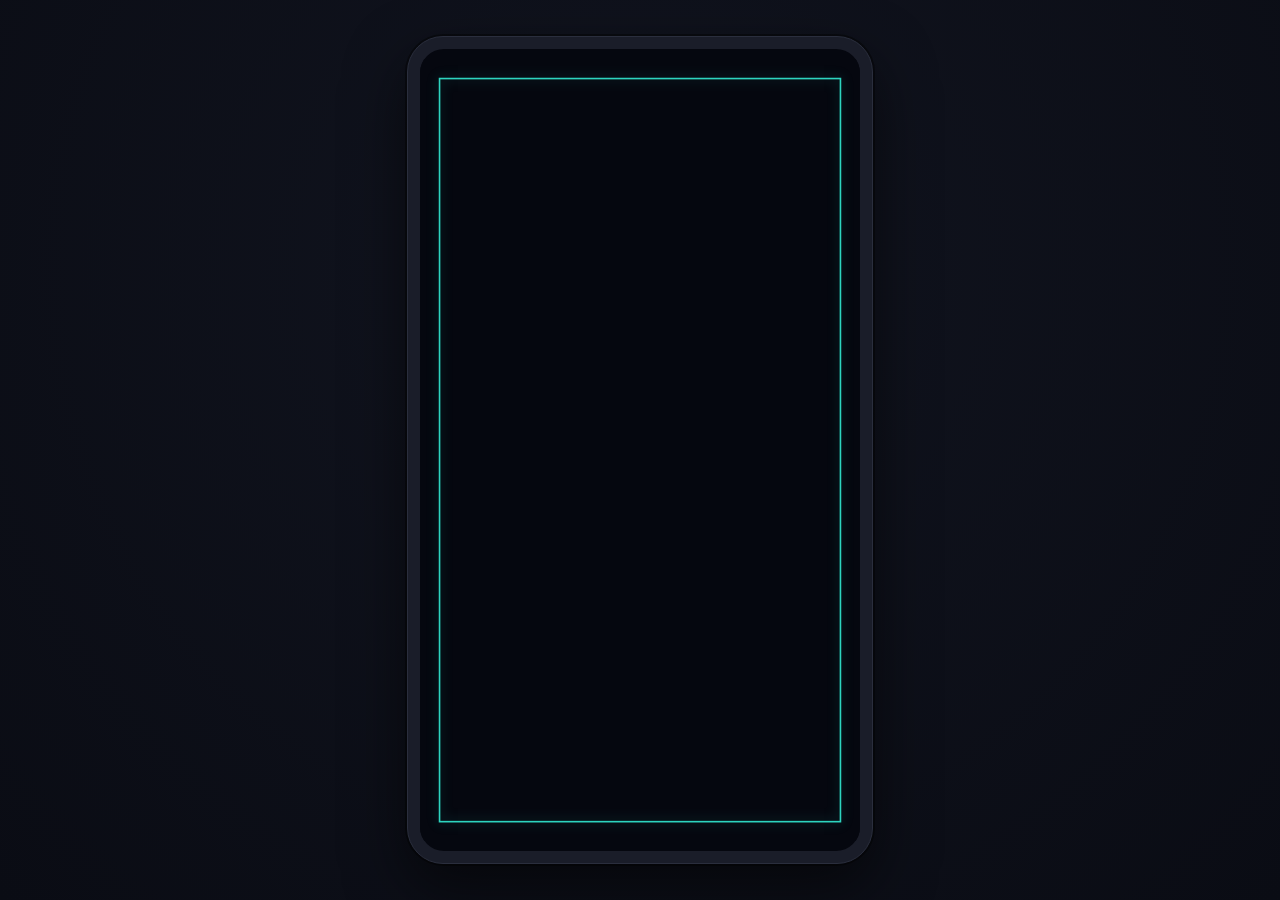
==== index.html @ d65a9926 "Init commit" ====
<!DOCTYPE html>
<html lang="en">
<head>
  <meta charset="UTF-8" />
  <meta
    name="viewport"
    content="width=device-width, initial-scale=1.0, maximum-scale=1.0, user-scalable=no, viewport-fit=cover"
  />
  <title>Space Shooter</title>
  <link rel="stylesheet" href="css/main.css" />
</head>
<body>
  <div class="app">
    <!-- Visible phone/device frame -->
    <div class="device-frame">
      <!-- Stage: defines the space the canvas scales into -->
      <div class="device-frame__stage" id="game-stage">
        <!-- Responsive canvas (sized by the Renderer) -->
        <canvas class="device-frame__canvas" id="game-canvas"></canvas>
      </div>
    </div>
  </div>

  <script type="module" src="js/main.js"></script>
</body>
</html>
---- css/main.css ----
/* main.css — aggregates the CSS layers in cascade order */
@import url('base/_reset.css');
@import url('layouts/_app.css');
@import url('components/_device-frame.css');
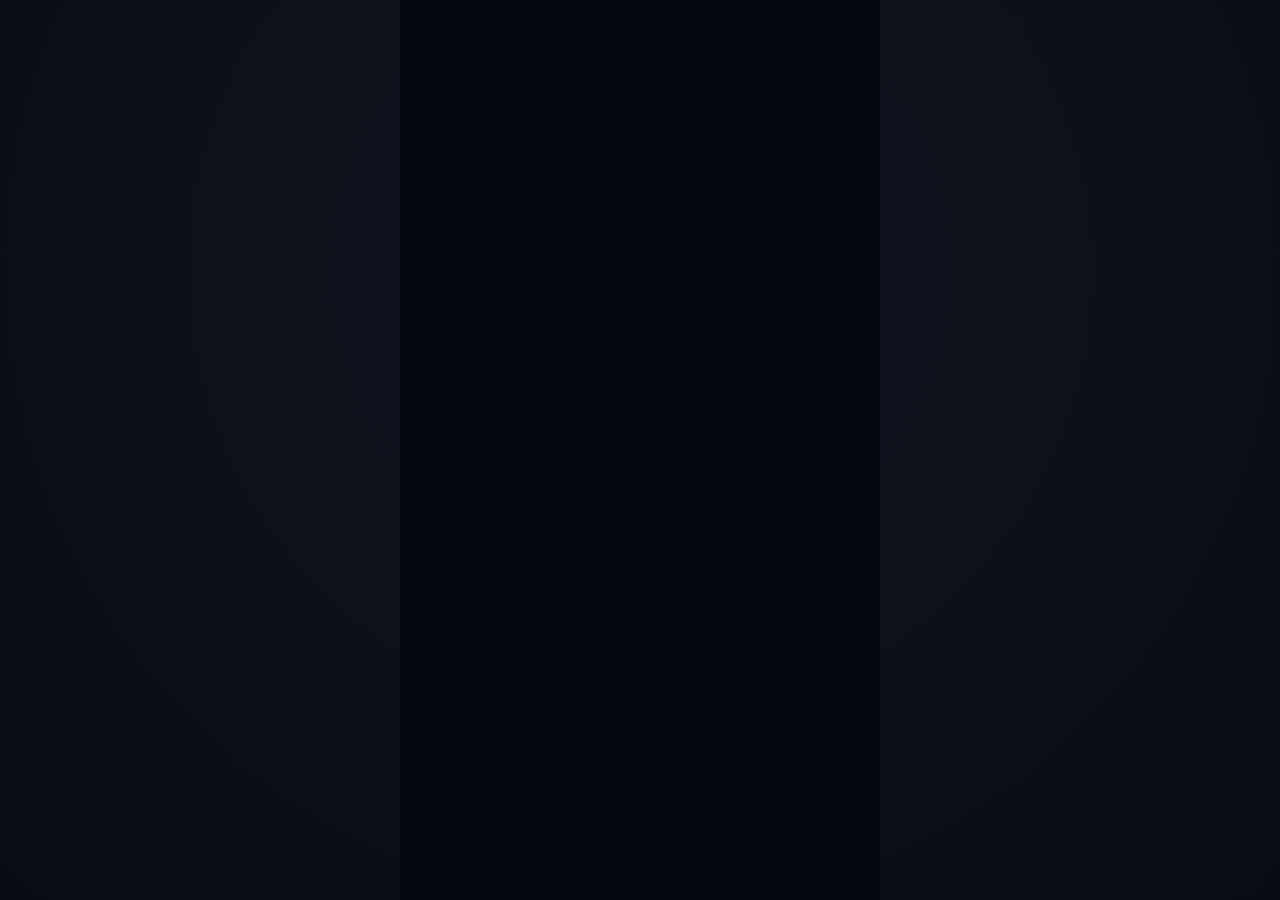
==== commit fe10d441: "fix mobile POV" ====
--- a/index.html
+++ b/index.html
@@ -10,15 +10,10 @@
   <link rel="stylesheet" href="css/main.css" />
 </head>
 <body>
-  <div class="app">
-    <!-- Visible phone/device frame -->
-    <div class="device-frame">
-      <!-- Stage: defines the space the canvas scales into -->
-      <div class="device-frame__stage" id="game-stage">
-        <!-- Responsive canvas (sized by the Renderer) -->
-        <canvas class="device-frame__canvas" id="game-canvas"></canvas>
-      </div>
-    </div>
+  <!-- Full-screen stage: defines the space the canvas scales into -->
+  <div class="app" id="game-stage">
+    <!-- Responsive canvas (sized by the Renderer) -->
+    <canvas class="app__canvas" id="game-canvas"></canvas>
   </div>
 
   <script type="module" src="js/main.js"></script>
--- a/css/main.css
+++ b/css/main.css
@@ -1,4 +1,3 @@
 /* main.css — aggregates the CSS layers in cascade order */
 @import url('base/_reset.css');
 @import url('layouts/_app.css');
-@import url('components/_device-frame.css');
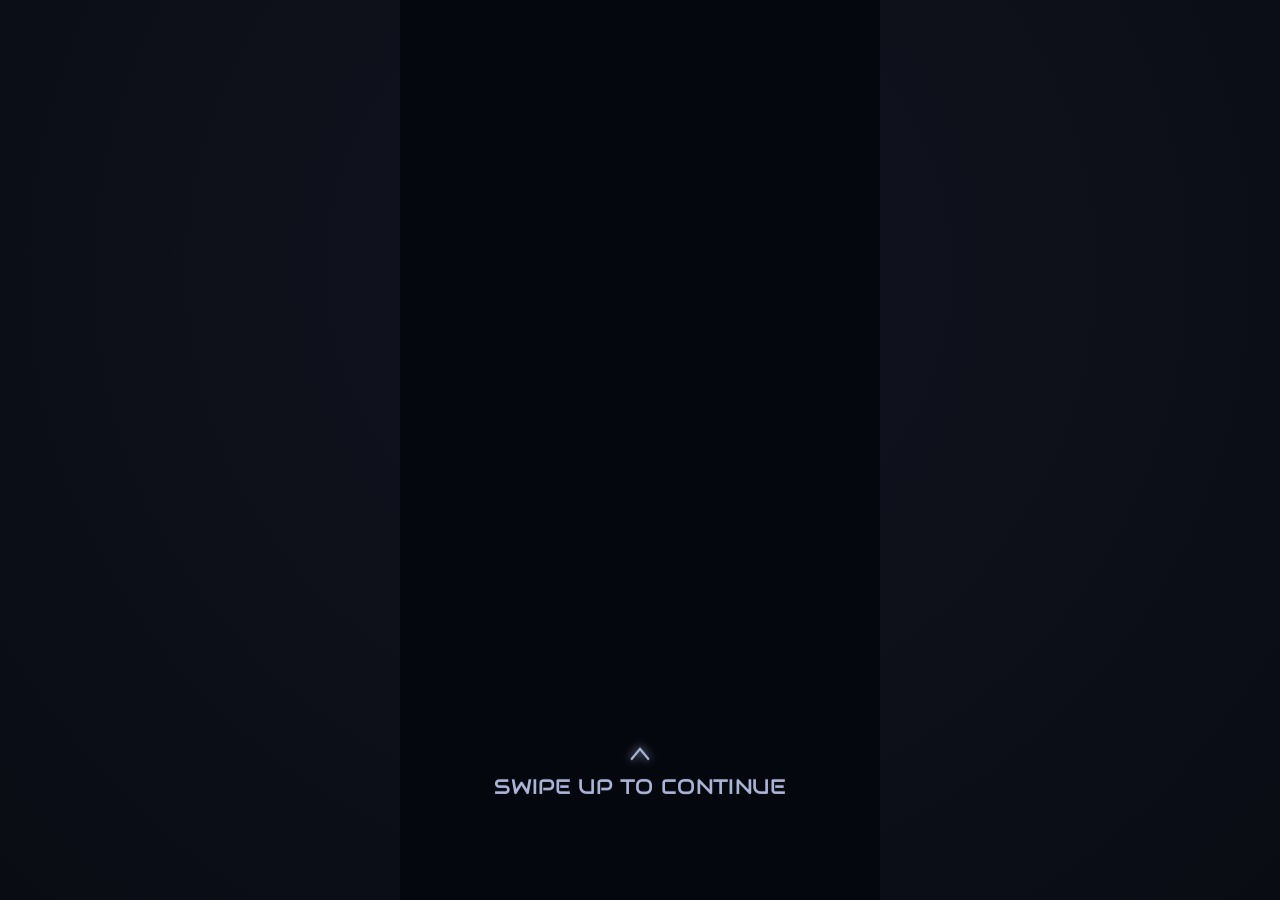
==== commit 2cb07376: "adjust player size, improved intro scene text (typewriter fade effect)" ====
--- a/index.html
+++ b/index.html
@@ -7,6 +7,12 @@
     content="width=device-width, initial-scale=1.0, maximum-scale=1.0, user-scalable=no, viewport-fit=cover"
   />
   <title>Space Shooter</title>
+
+  <!-- Audiowide: a retro-futuristic display face for in-canvas sci-fi UI text (e.g. the intro prompt) -->
+  <link rel="preconnect" href="https://fonts.googleapis.com" />
+  <link rel="preconnect" href="https://fonts.gstatic.com" crossorigin />
+  <link href="https://fonts.googleapis.com/css2?family=Audiowide&display=swap" rel="stylesheet" />
+
   <link rel="stylesheet" href="css/main.css" />
 </head>
 <body>
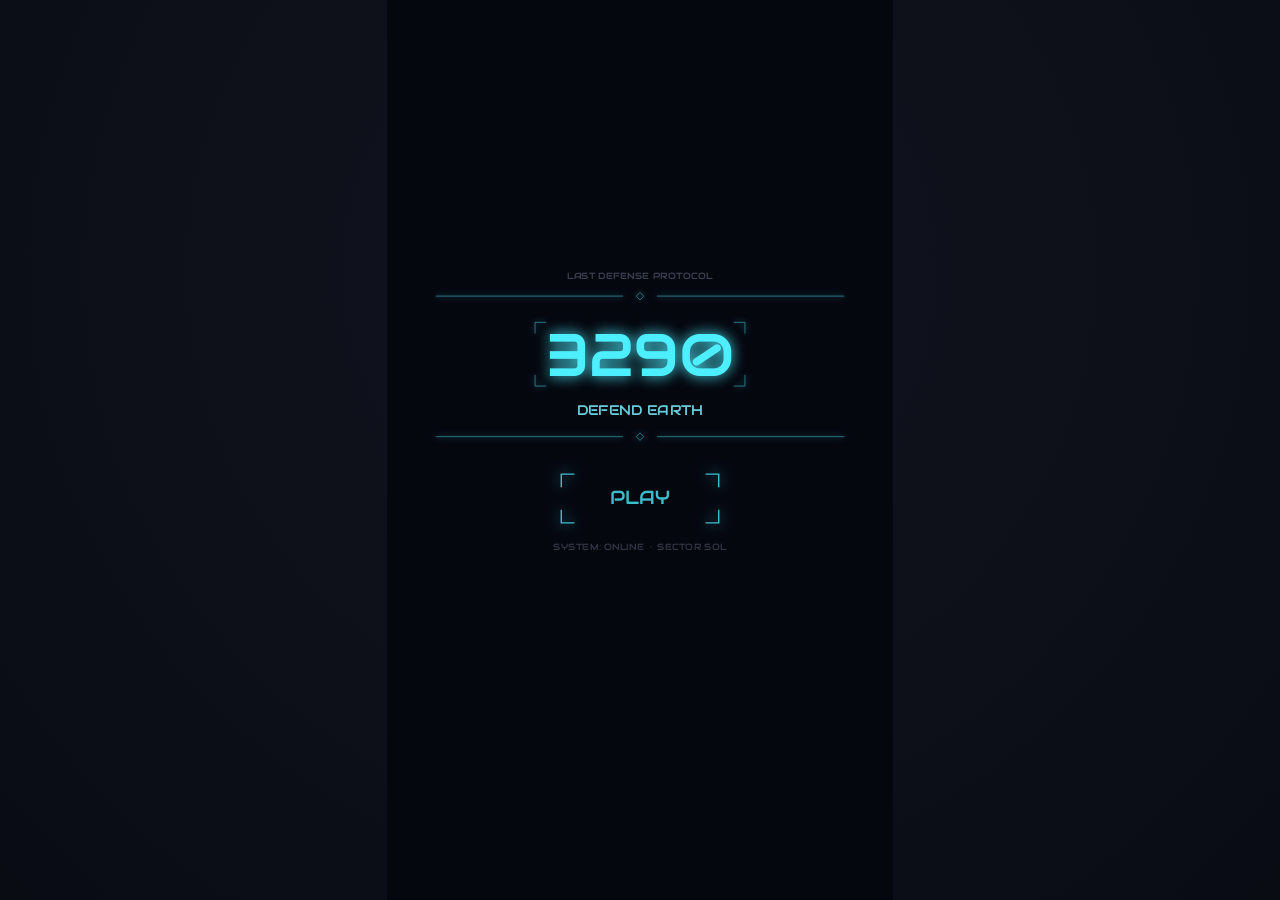
==== commit b6fbcf3c: "clean project remove unused codes etc." ====
--- a/index.html
+++ b/index.html
@@ -2,11 +2,23 @@
 <html lang="en">
 <head>
   <meta charset="UTF-8" />
+  <!--
+    user-scalable=no / maximum-scale=1.0: pinch-zoom is disabled deliberately.
+    This is a full-screen canvas game, not a document — Renderer.resize maps
+    CSS pixels to the virtual coordinate system once per resize; an
+    OS-level pinch-zoom would desync that mapping without firing a resize
+    event, permanently misaligning input coordinates from what's drawn.
+    Same rationale as touch-action: none in css/layouts/_app.css.
+  -->
   <meta
     name="viewport"
     content="width=device-width, initial-scale=1.0, maximum-scale=1.0, user-scalable=no, viewport-fit=cover"
   />
+  <meta name="theme-color" content="#05070f" />
   <title>Space Shooter</title>
+
+  <!-- Minimal inline wireframe-ship mark, matching the game's void backdrop + neon-cyan chrome. -->
+  <link rel="icon" href="data:image/svg+xml,%3Csvg xmlns='http://www.w3.org/2000/svg' viewBox='0 0 32 32'%3E%3Crect width='32' height='32' fill='%2305070f'/%3E%3Cpath d='M16 6 L24 24 L16 20 L8 24 Z' fill='none' stroke='%234DEFFF' stroke-width='2'/%3E%3C/svg%3E" />
 
   <!-- Audiowide: a retro-futuristic display face for in-canvas sci-fi UI text (e.g. the intro prompt) -->
   <link rel="preconnect" href="https://fonts.googleapis.com" />
@@ -18,8 +30,10 @@
 <body>
   <!-- Full-screen stage: defines the space the canvas scales into -->
   <div class="app" id="game-stage">
-    <!-- Responsive canvas (sized by the Renderer) -->
-    <canvas class="app__canvas" id="game-canvas"></canvas>
+    <!-- Responsive canvas (sized by the Renderer). All UI is canvas-drawn,
+         so the accessible name below is the only screen-reader-visible
+         description of the page's content. -->
+    <canvas class="app__canvas" id="game-canvas" aria-label="Space Shooter — a 2D arcade space shooter game"></canvas>
   </div>
 
   <script type="module" src="js/main.js"></script>
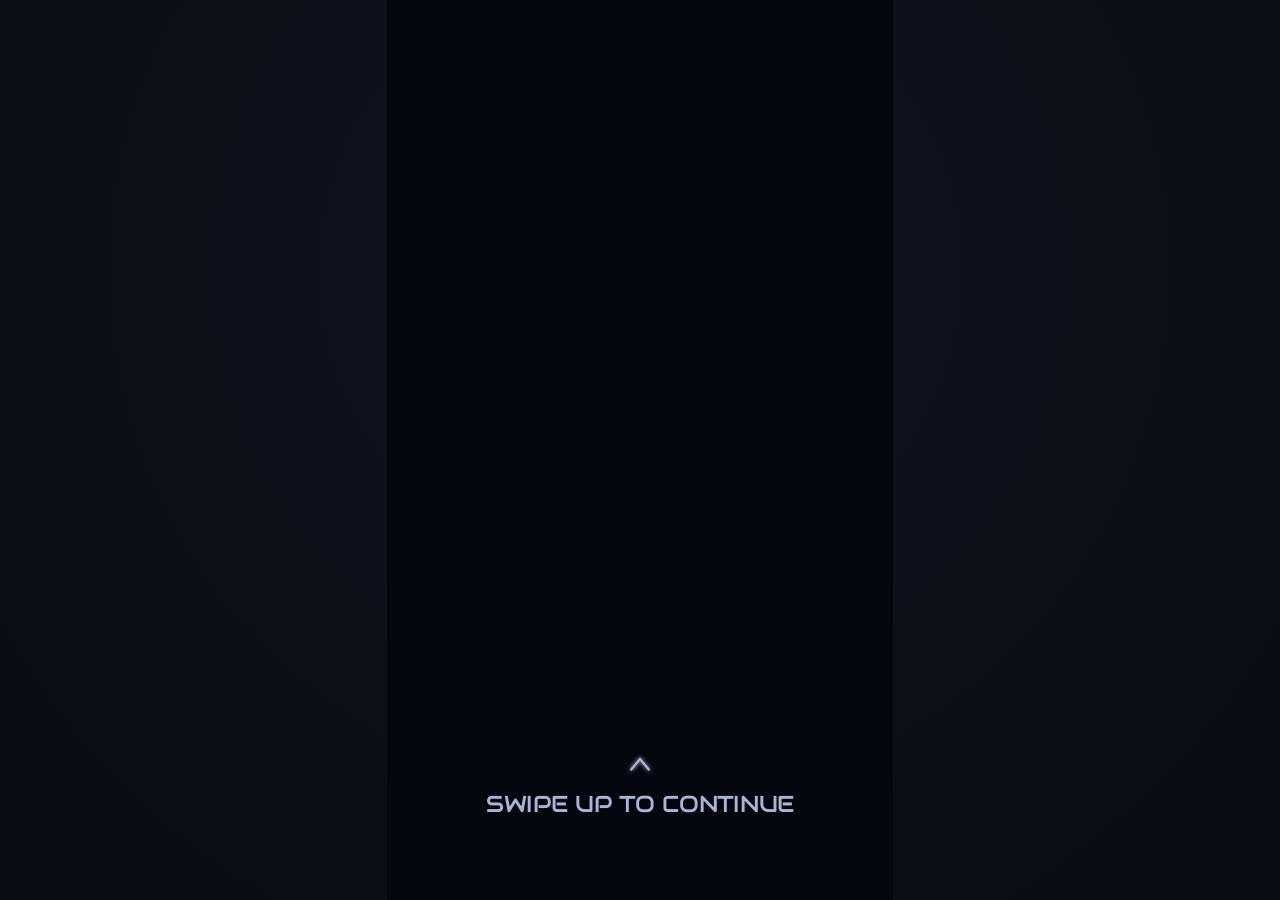
==== commit bd1b2bee: "finalized v1.0.0" ====
--- a/index.html
+++ b/index.html
@@ -15,6 +15,10 @@
     content="width=device-width, initial-scale=1.0, maximum-scale=1.0, user-scalable=no, viewport-fit=cover"
   />
   <meta name="theme-color" content="#05070f" />
+  <meta
+    name="description"
+    content="Space Shooter — a mobile-first 2D arcade space shooter. Defend your barrier through 30 waves of scouts, rocketeers, snipers, drifters and bouncers, and take down four unique bosses."
+  />
   <title>Space Shooter</title>
 
   <!-- Minimal inline wireframe-ship mark, matching the game's void backdrop + neon-cyan chrome. -->
@@ -33,7 +37,7 @@
     <!-- Responsive canvas (sized by the Renderer). All UI is canvas-drawn,
          so the accessible name below is the only screen-reader-visible
          description of the page's content. -->
-    <canvas class="app__canvas" id="game-canvas" aria-label="Space Shooter — a 2D arcade space shooter game"></canvas>
+    <canvas class="app__canvas" id="game-canvas" role="img" aria-label="Space Shooter — a 2D arcade space shooter game"></canvas>
   </div>
 
   <script type="module" src="js/main.js"></script>
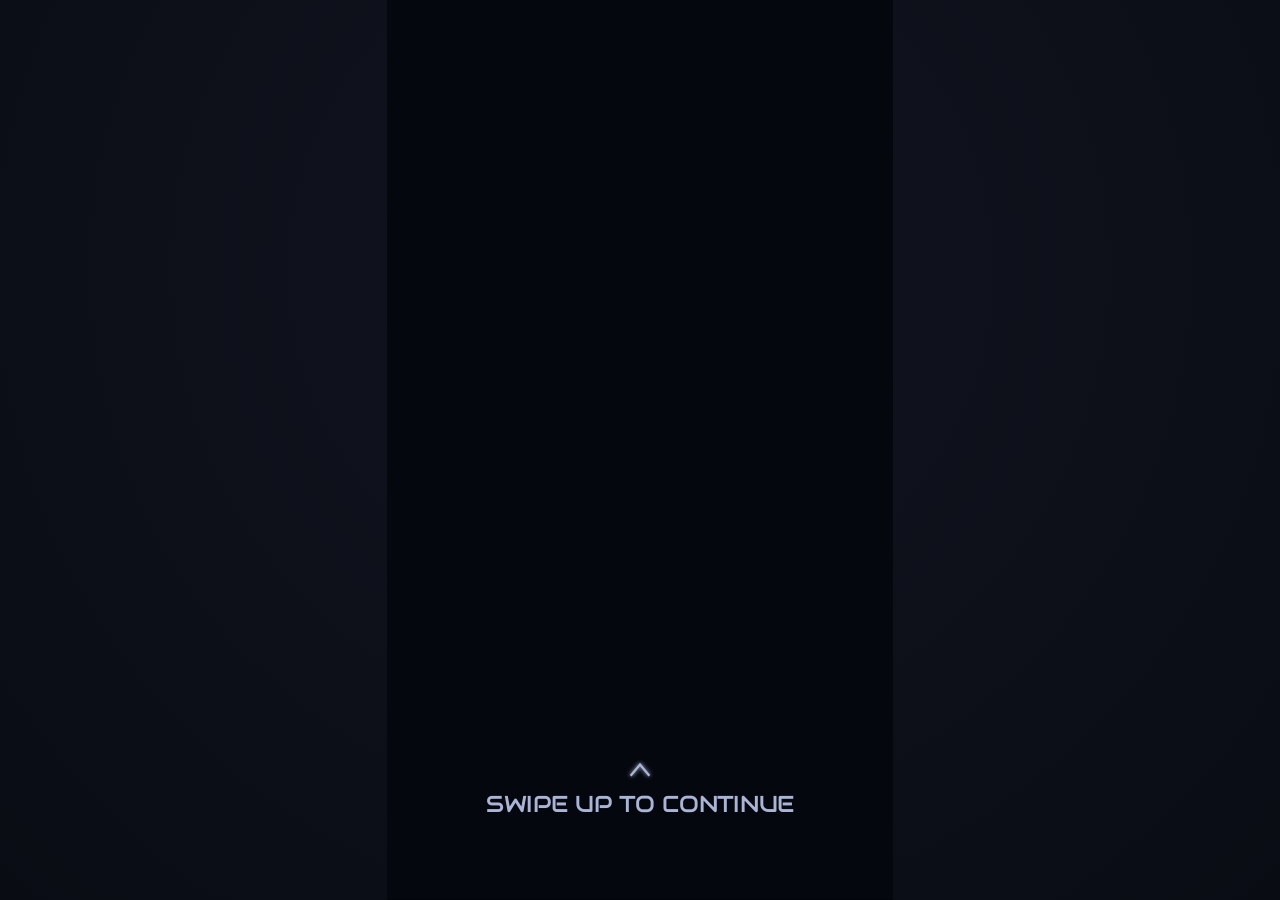
==== commit 76f72fe3: "clean project (occasionally)" ====
--- a/index.html
+++ b/index.html
@@ -21,6 +21,24 @@
   />
   <title>Space Shooter</title>
 
+  <!-- Open Graph / Twitter Card — link-preview metadata for the deployed
+       custom domain (see CNAME). No dedicated preview image asset exists
+       yet, so these describe the page via text only; add og:image once one
+       is designed rather than pointing it at a placeholder. -->
+  <meta property="og:type" content="website" />
+  <meta property="og:title" content="Space Shooter" />
+  <meta
+    property="og:description"
+    content="A mobile-first 2D arcade space shooter. Defend your barrier through 30 waves of scouts, rocketeers, snipers, drifters and bouncers, and take down four unique bosses."
+  />
+  <meta property="og:url" content="https://3290.itsmebryle.com/" />
+  <meta name="twitter:card" content="summary" />
+  <meta name="twitter:title" content="Space Shooter" />
+  <meta
+    name="twitter:description"
+    content="A mobile-first 2D arcade space shooter. Defend your barrier through 30 waves of scouts, rocketeers, snipers, drifters and bouncers, and take down four unique bosses."
+  />
+
   <!-- Minimal inline wireframe-ship mark, matching the game's void backdrop + neon-cyan chrome. -->
   <link rel="icon" href="data:image/svg+xml,%3Csvg xmlns='http://www.w3.org/2000/svg' viewBox='0 0 32 32'%3E%3Crect width='32' height='32' fill='%2305070f'/%3E%3Cpath d='M16 6 L24 24 L16 20 L8 24 Z' fill='none' stroke='%234DEFFF' stroke-width='2'/%3E%3C/svg%3E" />
 
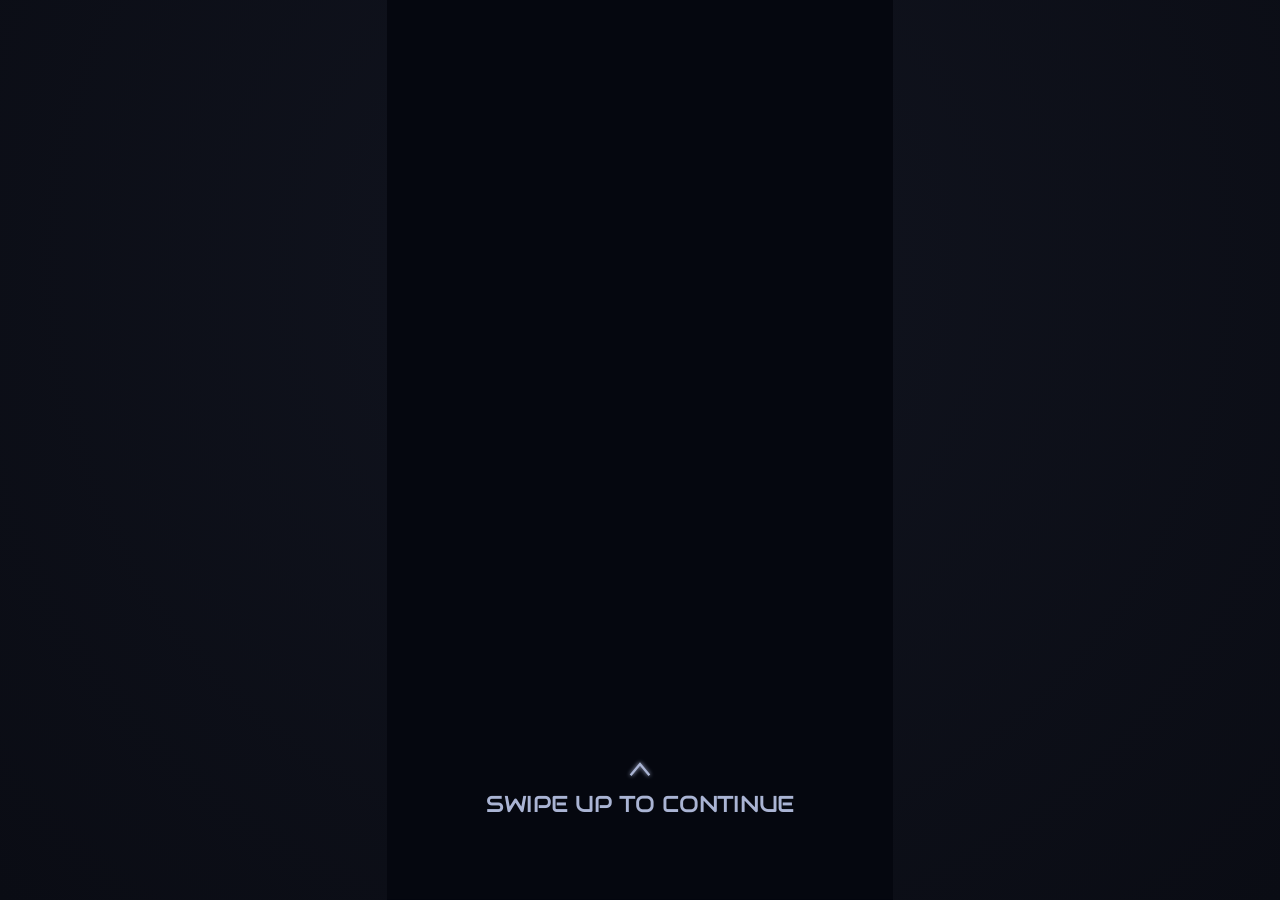
==== commit 006722f8: "3290 v1.0.0" ====
--- a/index.html
+++ b/index.html
@@ -38,6 +38,11 @@
     name="twitter:description"
     content="A mobile-first 2D arcade space shooter. Defend your barrier through 30 waves of scouts, rocketeers, snipers, drifters and bouncers, and take down four unique bosses."
   />
+  <!-- No og:image yet — add one (and switch twitter:card to
+       summary_large_image) once a title-card screenshot exists; link
+       previews render text-only without it. -->
+
+  <link rel="canonical" href="https://3290.itsmebryle.com/" />
 
   <!-- Minimal inline wireframe-ship mark, matching the game's void backdrop + neon-cyan chrome. -->
   <link rel="icon" href="data:image/svg+xml,%3Csvg xmlns='http://www.w3.org/2000/svg' viewBox='0 0 32 32'%3E%3Crect width='32' height='32' fill='%2305070f'/%3E%3Cpath d='M16 6 L24 24 L16 20 L8 24 Z' fill='none' stroke='%234DEFFF' stroke-width='2'/%3E%3C/svg%3E" />
@@ -56,6 +61,14 @@
          so the accessible name below is the only screen-reader-visible
          description of the page's content. -->
     <canvas class="app__canvas" id="game-canvas" role="img" aria-label="Space Shooter — a 2D arcade space shooter game"></canvas>
+    <!-- All UI is canvas-drawn (score, menus, dialogs), so a screen-reader
+         user gets nothing from the DOM beyond the canvas's one static label
+         above. This hidden live region is the only other accessible-tree
+         content in the page — main.js updates its text at coarse state
+         changes (scene transitions, level number, game over) so a
+         screen-reader user at least hears where they are, without
+         attempting full per-frame HUD parity. -->
+    <div id="sr-status" class="sr-only" aria-live="polite" aria-atomic="true"></div>
   </div>
 
   <script type="module" src="js/main.js"></script>
